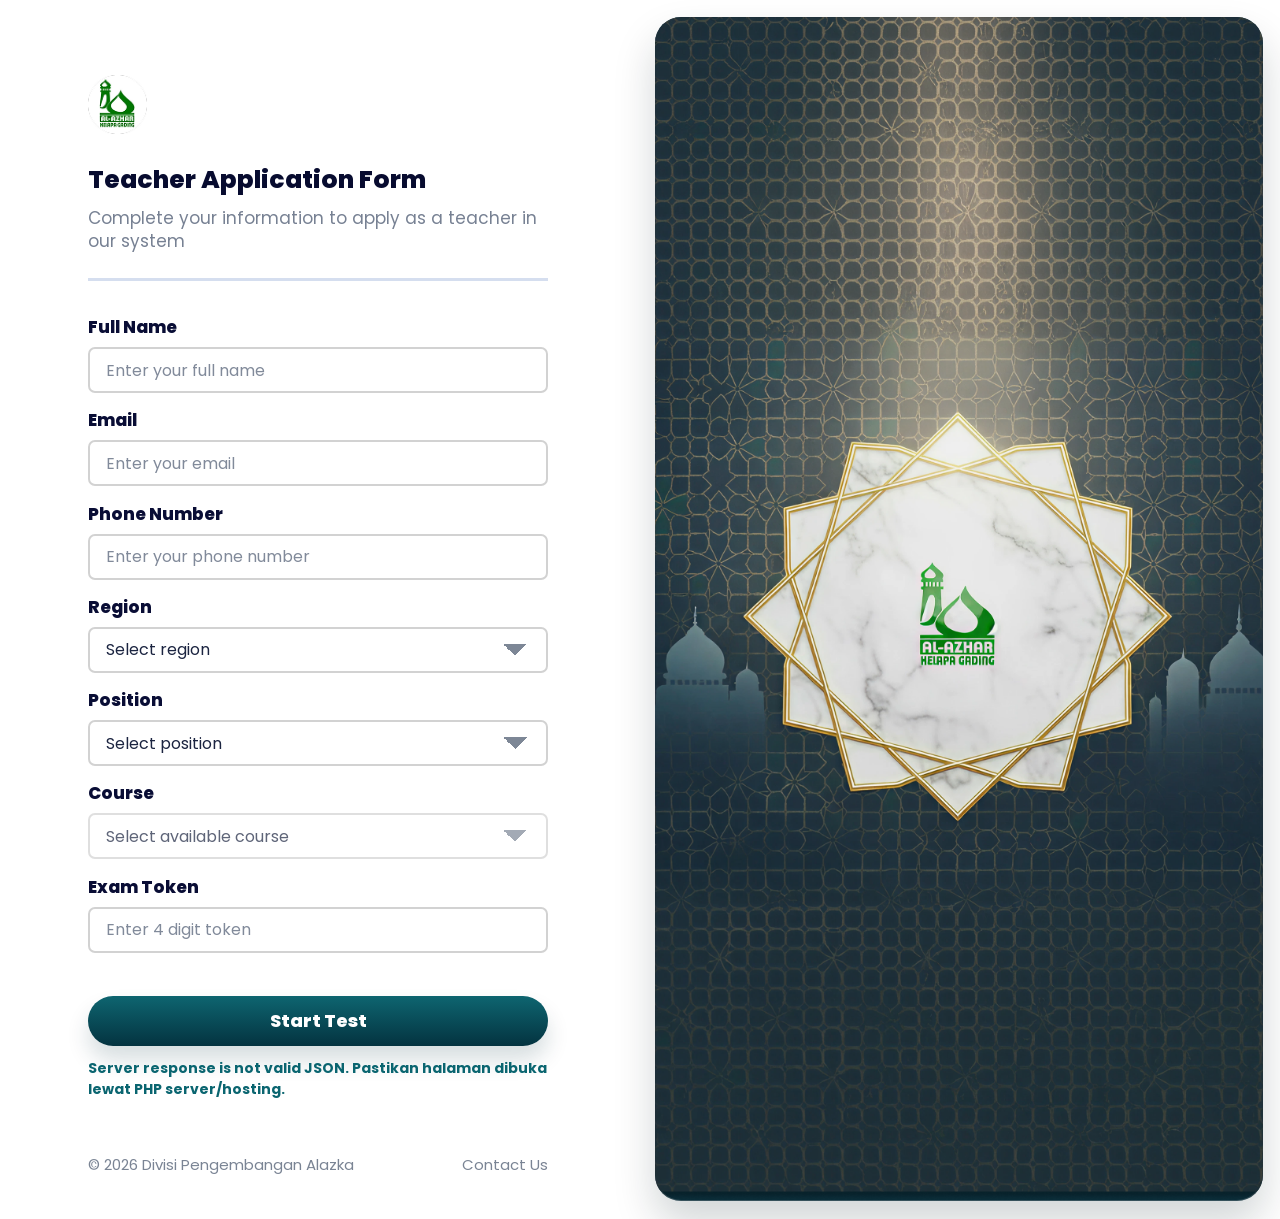
==== index.html @ 06e9a515 "First Commit" ====
<!DOCTYPE html>
<html lang="en">
<head>
  <meta charset="UTF-8">
  <meta name="viewport" content="width=device-width, initial-scale=1.0">
  <meta http-equiv="refresh" content="0; url=submit_application.html">
  <title>Teacher Application Form</title>
</head>
<body>
  <p><a href="submit_application.html">Open Teacher Application Form</a></p>
  <script>
    window.location.replace("submit_application.html");
  </script>
</body>
</html>
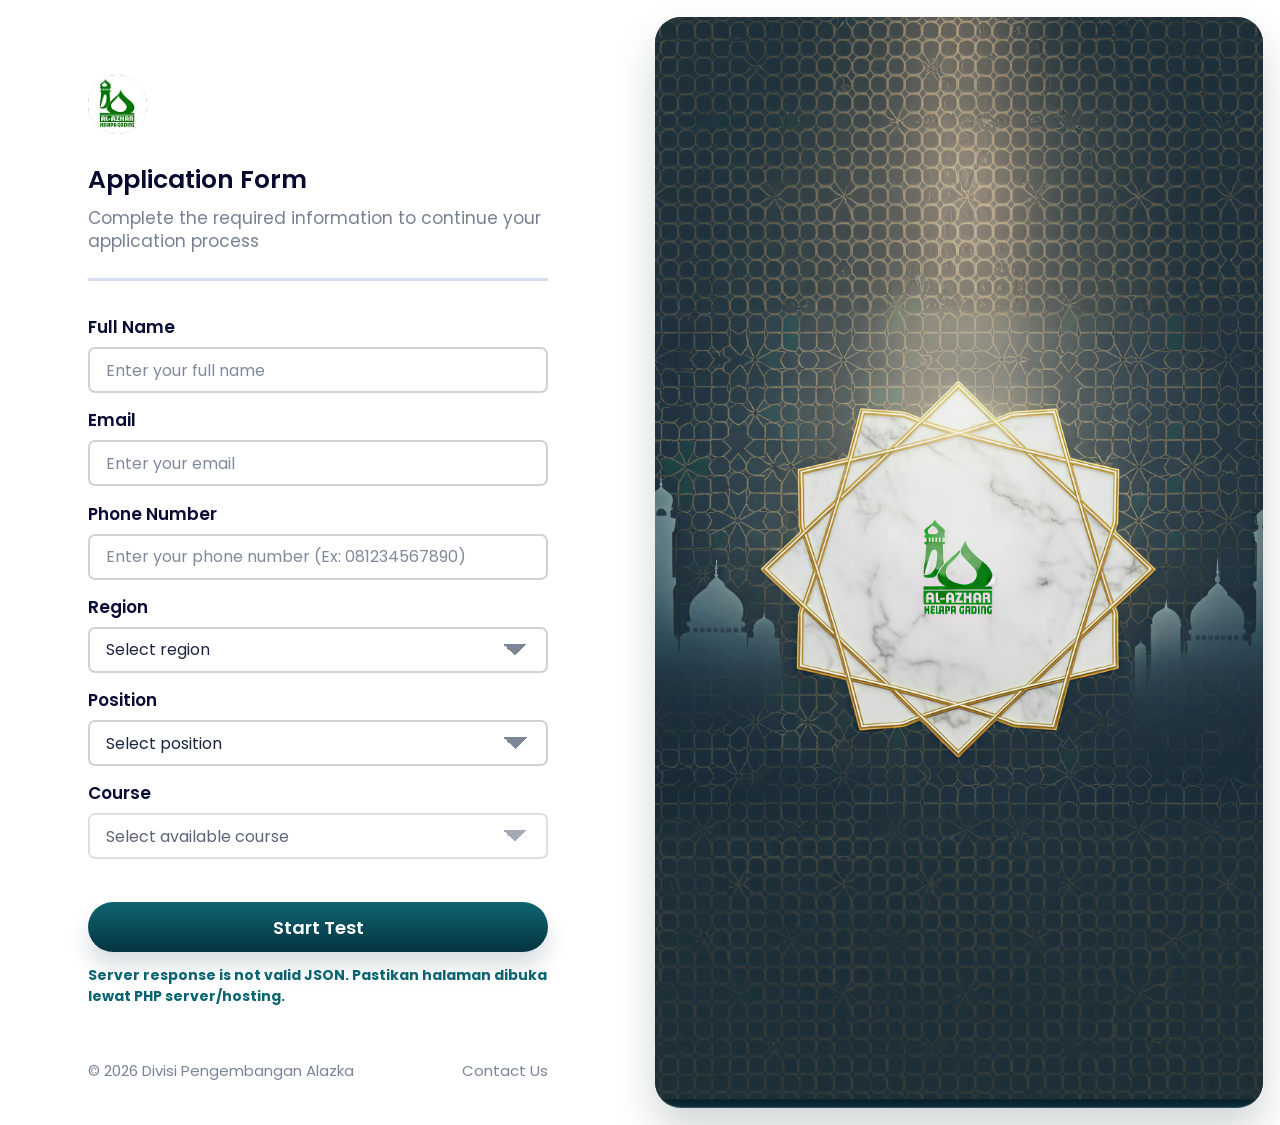
==== commit 001b7c32: "feat: recap test result" ====
--- a/index.html
+++ b/index.html
@@ -4,10 +4,10 @@
   <meta charset="UTF-8">
   <meta name="viewport" content="width=device-width, initial-scale=1.0">
   <meta http-equiv="refresh" content="0; url=submit_application.html">
-  <title>Teacher Application Form</title>
+  <title>Application Form</title>
 </head>
 <body>
-  <p><a href="submit_application.html">Open Teacher Application Form</a></p>
+  <p><a href="submit_application.html">Open Application Form</a></p>
   <script>
     window.location.replace("submit_application.html");
   </script>
